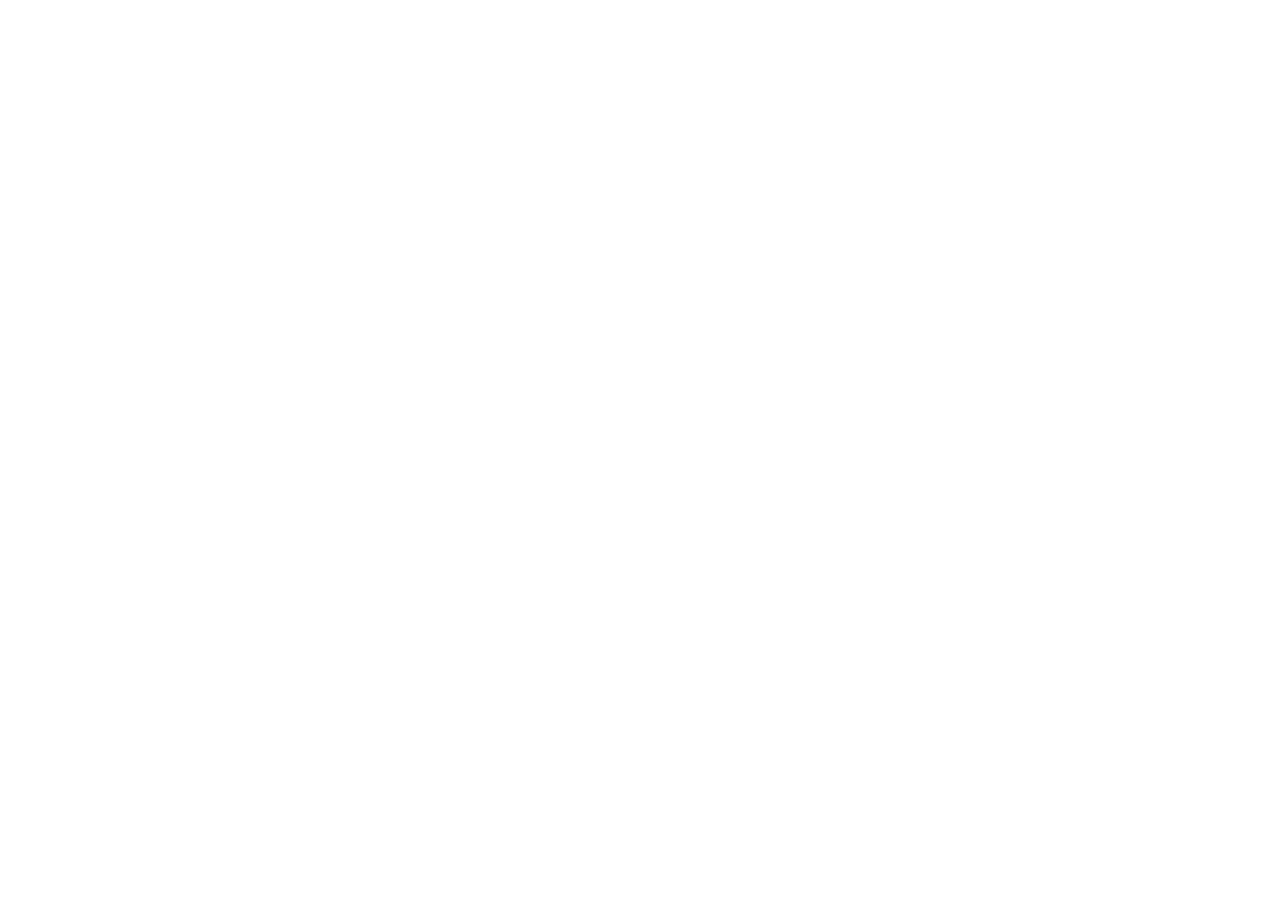
==== rock-paper-scissors.html @ d5aae310 "rock-paper-scissors.html" ====
<!DOCTYPE html>
<html lang="en">
<head>
   
    <meta charset="UTF-8">
    <meta http-equiv="X-UA-Compatible" content="IE=edge">
    <meta name="viewport" content="width=device-width, initial-scale=1.0">
    <title>Document</title>
</head>
<body>
    <script src="javascript.js"></script>
</body>
</html>
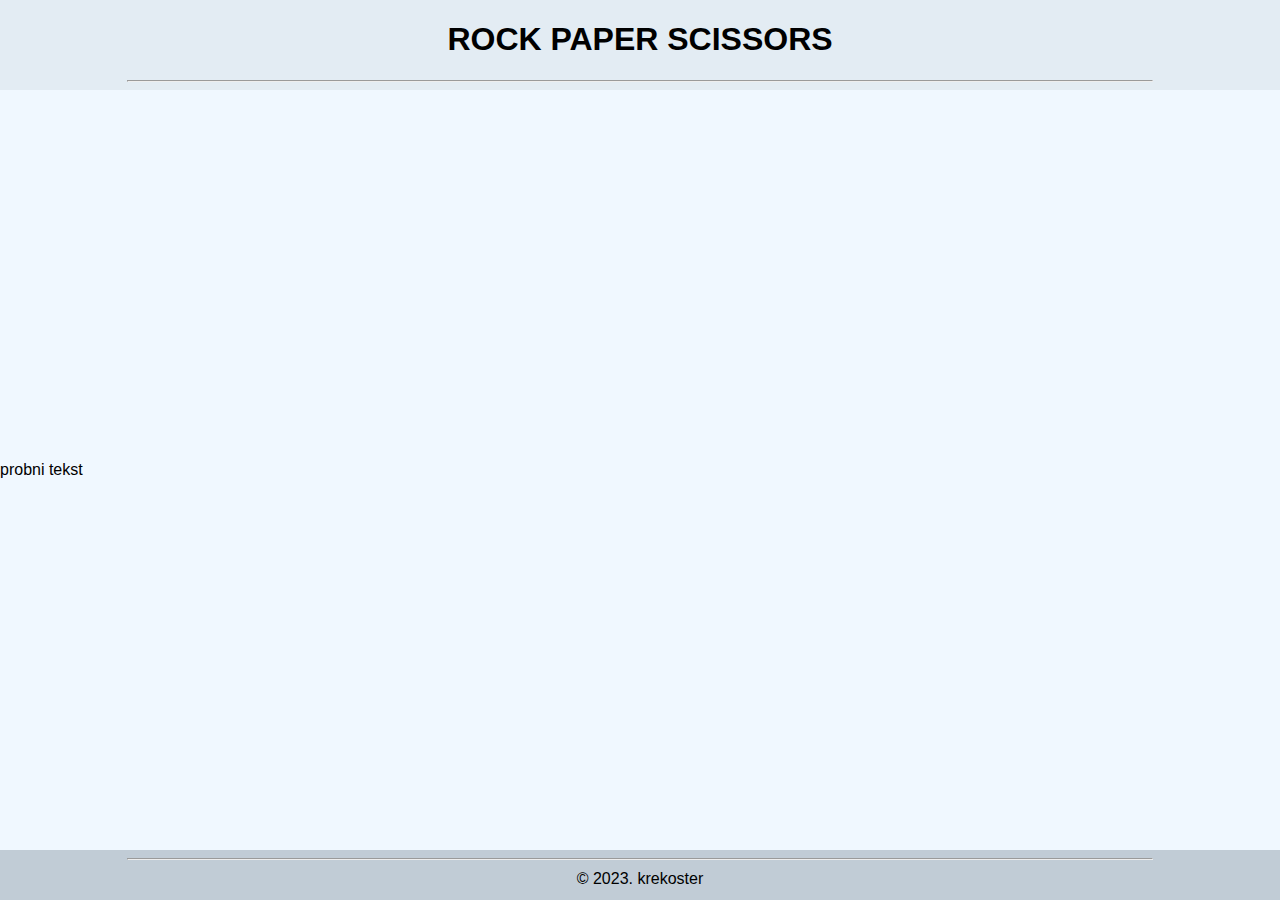
==== commit 853a0a8f: "added basic files" ====
--- a/rock-paper-scissors.html
+++ b/rock-paper-scissors.html
@@ -1,13 +1,30 @@
 <!DOCTYPE html>
 <html lang="en">
+
 <head>
-   
+    <link rel="stylesheet" href="styles.css">
     <meta charset="UTF-8">
     <meta http-equiv="X-UA-Compatible" content="IE=edge">
     <meta name="viewport" content="width=device-width, initial-scale=1.0">
-    <title>Document</title>
+    <title>RPS-UI</title>
 </head>
+
 <body>
+    
+        <div id="header">
+            <h1>ROCK PAPER SCISSORS</h1>
+            <hr>
+        </div>
+        <div id="content">
+            <p>probni tekst</p>
+        </div>
+        <div id="footer">
+            <hr>
+            <p id="footerText">&copy; 2023. krekoster</p>
+
+        </div>
+    
     <script src="javascript.js"></script>
 </body>
+
 </html>--- a/styles.css
+++ b/styles.css
@@ -0,0 +1,38 @@
+body {
+    margin: 0px;
+    background-color: aliceblue;
+    font-family: Verdana, Geneva, Tahoma, sans-serif;
+    display: flex;
+    flex-direction: column;
+    justify-content: space-between;
+    min-height: 100vh;
+   
+    
+}
+
+#header {
+    text-align: center;
+    flex: 0 0 auto;
+    background-color: rgba(149, 158, 165, 0.137);
+}
+
+#content {
+    
+    
+}
+
+#footer {
+    height: 50px;
+    text-align: center; 
+    
+    flex:0 0 auto;
+    background-color: rgba(53, 75, 94, 0.253);   
+}
+
+hr {
+    width: 80%;
+}
+#footerText {
+
+margin: 10px;
+}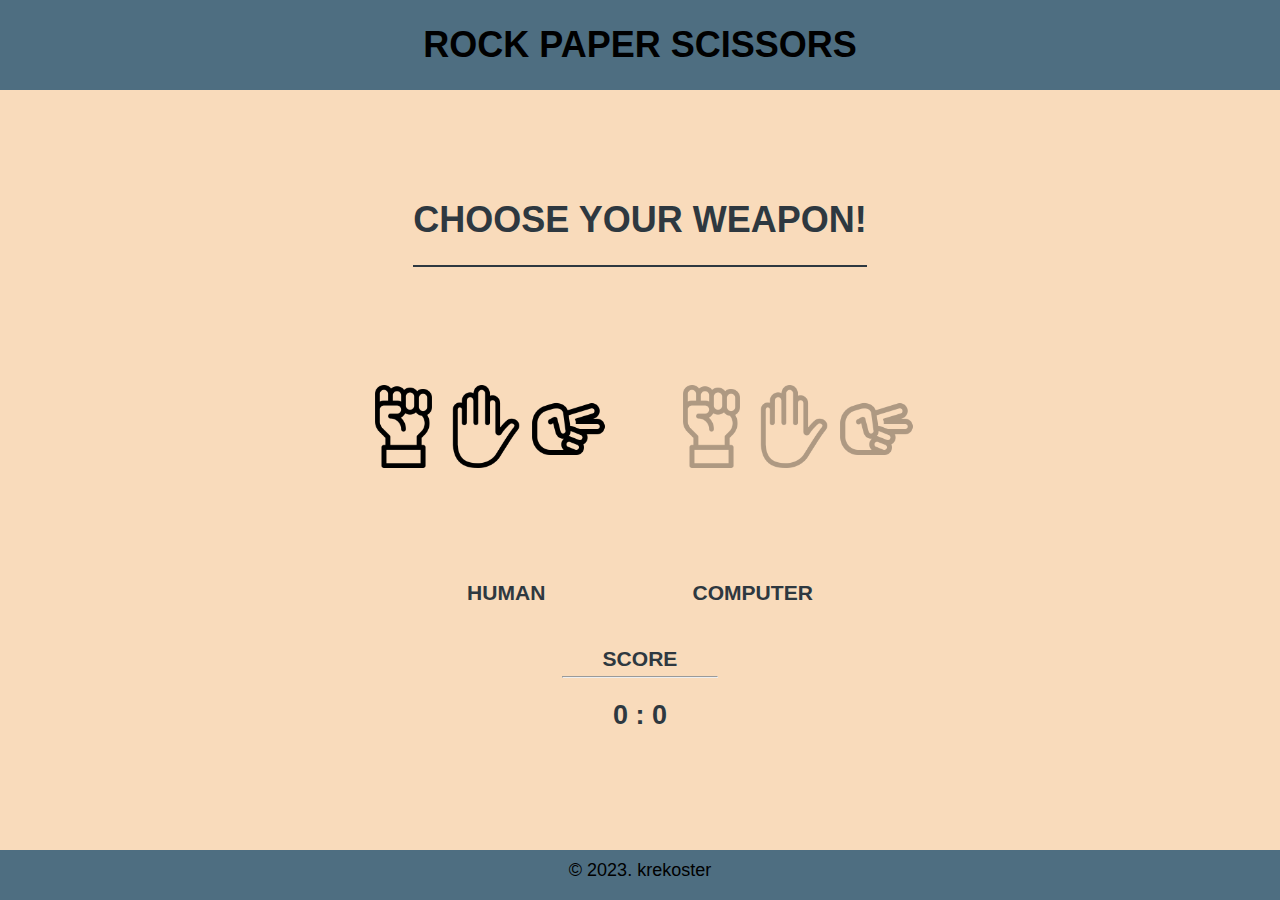
==== commit 92cbba6f: "Add files via upload" ====
--- a/rock-paper-scissors.html
+++ b/rock-paper-scissors.html
@@ -10,20 +10,65 @@
 </head>
 
 <body>
-    
-        <div id="header">
-            <h1>ROCK PAPER SCISSORS</h1>
-            <hr>
+    <div id="header">
+        <h1>ROCK PAPER SCISSORS</h1>
+    </div>
+    <div id="popUpWindow">
+        <h1>Wanna play again?</h1>
+        <div id="popupButtonHolder">
+            <button class="popupButtons" onclick="window.location.reload()"> YES</button>
+            <button class="popupButtons" onclick="fadeToBlack()"> NO  </button>
         </div>
-        <div id="content">
-            <p>probni tekst</p>
+
+    </div>
+    <div id="content" class="animated">
+        <div id="main">
+            <div id="status">
+                <h1 id="statusText"> </h1>
+            </div>
+            <div id="buttonsHolder">
+                <div id="humanButtons">
+                    <div class="buttons" id="humanButtonRock">
+                        <img src="images/fist.png" alt="rock">
+                    </div>
+                    <div class="buttons" id="humanButtonPaper">
+                        <img src="images/paper.png" alt="paper">
+                    </div>
+                    <div class="buttons" id="humanButtonScissors">
+                        <img src="images/scissors.png" alt="scissors">
+                    </div>
+                </div>
+                <div id="computerButtons">
+                    <div class="buttons" id="compButtonRock">
+                        <img src="images/fist.png" alt="rock">
+                    </div>
+                    <div class="buttons" id="compButtonPaper">
+                        <img src="images/paper.png" alt="paper">
+                    </div>
+                    <div class="buttons" id="compButtonScissors">
+                        <img src="images/scissors.png" alt="scissors">
+                    </div>
+                </div>
+            </div>
+            <div id="scoreTable">
+                <div id="whoIsWho">
+                    <h3> HUMAN</h3>
+                    <h3> COMPUTER</h3>
+                </div>
+                <div id="scoreText">
+                    <h3> SCORE </h3>
+                    <hr>
+                </div>
+                <div id="result">
+                    <h2 id="resultText"> 0 : 0</h2>
+                </div>
+            </div>
         </div>
-        <div id="footer">
-            <hr>
-            <p id="footerText">&copy; 2023. krekoster</p>
+    </div>
+    <div id="footer">    
+        <p id="footerText">&copy; 2023. krekoster</p>
+    </div>
 
-        </div>
-    
     <script src="javascript.js"></script>
 </body>
 
--- a/styles.css
+++ b/styles.css
@@ -1,38 +1,192 @@
+:root {
+    --mainBgColor: #f9dbbb;
+    --lightColor: #4e6e81;
+    --darkColor: #2e3840;
+    --alertColor: #ff0303;
+    --workingColor: #f9dbbb;
+}
+
 body {
     margin: 0px;
-    background-color: aliceblue;
+    background-color: var(--mainBgColor);
     font-family: Verdana, Geneva, Tahoma, sans-serif;
     display: flex;
     flex-direction: column;
     justify-content: space-between;
     min-height: 100vh;
-   
+    font-size: 18px;
     
+
+}
+#header {
+    text-align: center;
+    flex: 0 1 auto;
+    background-color: var(--lightColor);
+    margin: 0px;
+}
+#popUpWindow {
+    display: none;
+    position:fixed;
+    top: 35%;
+    left: 25vw;
+    width: 50vw;
+    height: 55%;
+    box-shadow: 5px 5px 15px var(--darkColor);
+    border-radius: 5%;
+    background-color: var(--lightColor);
+    z-index: 9;
+    }
+    #popUpWindow > h1 {
+        
+        display: block;
+        margin-left: auto;
+        margin-left: auto;
+        margin-top: 2.5em;
+        text-align: center;
+    }
+
+#popupButtonHolder {
+    display: block;
+        margin-left: auto;
+        margin-left: auto;
+        margin-top: 3em;
+        text-align: center;
+        height: 5em;
+}
+.popupButtons {
+    background-color: var(--mainBgColor);
+    width: 150px;
+    height: 100px;
+    margin: 2em;
+    font-size: 38px;
+    box-shadow: 5px 5px 15px var(--darkColor);
+    border-radius: 5%;
+    border: #2e3840;
+}
+#content {
+    margin: 0px;
+    
+    display: flex;
+    flex-direction:row;
+    justify-content: space-evenly;
+    flex: 0 1 auto;
+    min-height: 70vh; 
+    
+
+}
+#buttonsHolder,    body, #content, #status, #scoreTable  {
+    transition: background-color 2s; 
+}
+#main {
+    margin: 10px;
+    width:45vw;
+    display: flex;
+    flex-direction: column;
+    justify-content:space-between;
+    align-content: center;
+    align-items: center;
+    flex: 0 1 auto;
+    flex-wrap: nowrap;
+    transition: background-color 3s;
+}
+#status {
+background-color: var(--workingColor);
+margin: 10px;
+margin-bottom: 4em;
+border-bottom: 2px solid var(--darkColor);
+
+}
+#buttonsHolder {
+    margin: 10px;
+    background-color: var(--workingColor);
+    display: flex;
+    flex-direction:row;
+    align-items: center;
+    justify-content:space-between;
+    flex: 0.3 0.5 70%vw;
+}
+#humanButtons {
+    display: flex;
+    flex-direction:row;
+    margin-right: 30px;
+}
+#computerButtons {
+    display: flex;
+    flex-direction:row;
+    margin-left: 30px;
+}
+#compButtonRock, #compButtonPaper, #compButtonScissors {
+    opacity: 0.3;
+}
+#scoreTable {
+    
+    display: flex;
+    margin: 10px;
+    margin-bottom: 0px;
+    background-color: var(--workingColor);
+    flex: 0 1 auto;
+    flex-direction: column;
+    align-items: center;
+    padding: 2rem;
+}
+#whoIsWho {
+    display: flex;
+    flex-direction: row;
+    justify-content: space-evenly;
+    width: 50vw;
+    flex: 0 1 auto;
+}
+#scoreText {
+    display: flex;
+    flex-direction: column;
+    justify-content: center;
+    flex: 0 1 auto;
+    width: 30%;
+}
+#scoreText > h3 {
+    margin-bottom: 5px;
+}
+#scoreText > hr {
+    margin-top: 0%;
+    height: 2px solid var(--lightColor);
+    background-color: #4e6e81;
 }
 
-#header {
-    text-align: center;
-    flex: 0 0 auto;
-    background-color: rgba(149, 158, 165, 0.137);
+#result {
+    display: flex;
+    flex: 0 1 auto;
+    justify-content: center;
+    align-content: flex-start;
+    margin: -10px 0 -10px 0px;
 }
-
-#content {
-    
-    
+.button {
+    display: flex;
+    flex: 0 1 auto;
+    margin: 10px;
 }
-
+img {
+    width: 100%;
+}
 #footer {
     height: 50px;
     text-align: center; 
-    
-    flex:0 0 auto;
-    background-color: rgba(53, 75, 94, 0.253);   
+    flex: 0 0 auto;
+    background-color: var(--lightColor);
+    margin: 0px;
 }
-
 hr {
     width: 80%;
+    color: var(--darkColor);
+    background-color: #2e3840;
+}
+#status, #scoreTable {
+    color: var(--darkColor);
+}
+h3 {
+    display: flex;
+    justify-content: center;
+    align-items: center;
 }
 #footerText {
-
 margin: 10px;
-}+}
